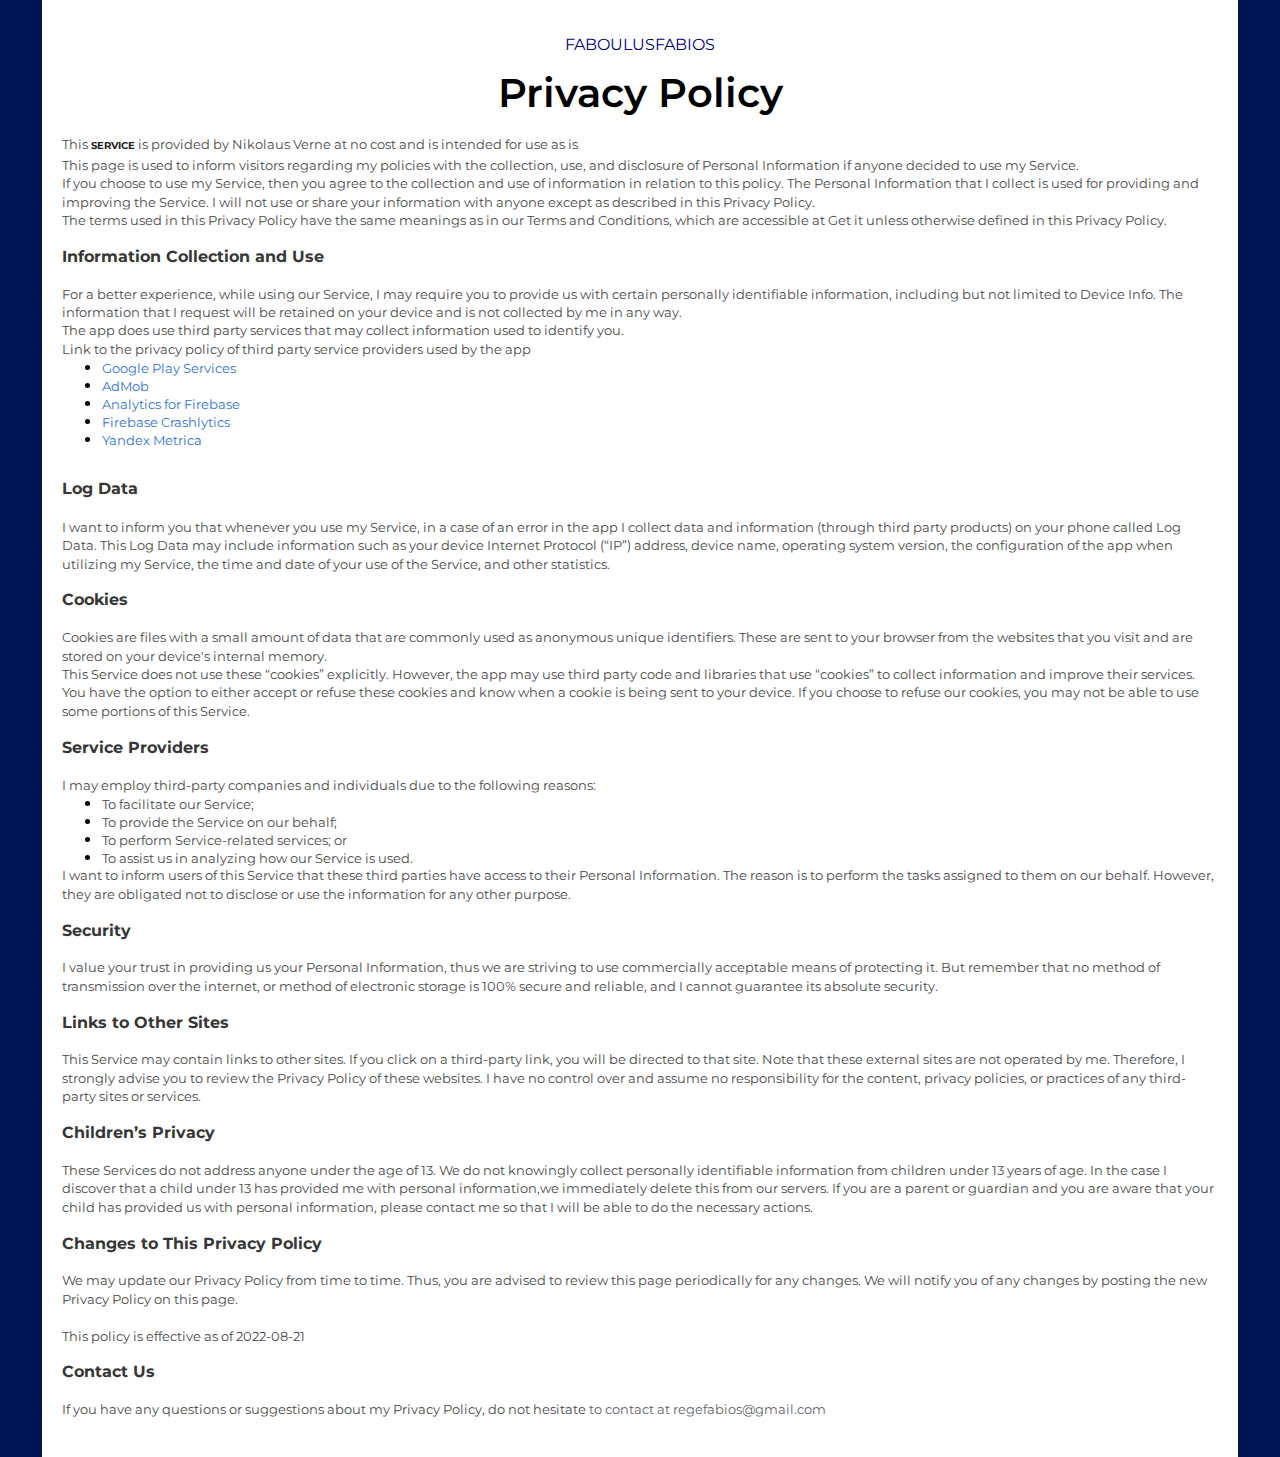
==== privacy.html @ 6551a9cb "init" ====
<!DOCTYPE html>
<html>
<head>
  <meta http-equiv="content-type" content="text/html; charset=utf-8"/>
  <title>Privacy Policy</title>
  <link rel="preconnect" href="https://fonts.googleapis.com">
  <link rel="preconnect" href="https://fonts.gstatic.com" crossorigin>
  <link href="https://fonts.googleapis.com/css2?family=Montserrat:wght@100;300;400;500;600;700;800&display=swap" rel="stylesheet">
  <meta name="viewport" content="width=device-width, initial-scale=1.0">
  <style type="text/css">
    @page { size: 8.27in 11.69in; margin: 1in }
    p { line-height: 115%; text-align: left; orphans: 2; widows: 2; margin-bottom: 0.1in; direction: ltr; background: transparent }
    a:link { color: #000080; so-language: zxx; text-decoration: underline }
  </style>
  <link rel="stylesheet" href="./css/privacy.css">
</head>
<body lang="ru-RU" link="#000080" vlink="#800000" dir="ltr"><p style="margin-bottom: 0in">
<div class="wrapper">
  <header>
    <a href="./index.html"><span style="text-transform:uppercase ">Faboulusfabios</span></a>

  </header>
  <div style="margin: 0 auto; margin-top:1rem;font-size: 30pt; display: flex; justify-content: center"><span style="text-align: center ;background: #f5f5f5;font-weight: 600">Privacy
Policy</span></div></p>
  <div class="text">
    <p style="margin-bottom: 0in"><br/>

    </p>
    <p style="margin-bottom: 0in; border: none; padding: 0in; background: #ffffff">
    <span style="color: #4a4a4a; "><span style="font-family: Roboto, serif; "><span
            style="font-size: 12pt; font-size: small; ">This  </span></span></span><span style="color: #202124; "><span
            style="font-family: Roboto, serif; "><span style="font-size: 10pt; font-size: x-small; "><b><span style="background: #f5f5f5"> SERVICE </span></b></span></span></span><span style="color: #4a4a4a; "><span style="font-family: Roboto, serif; "><span
            style="font-size: 12pt; font-size: small; "><span style="background: #f5f5f5">
is provided by Nikolaus Verne at no cost and is intended for use as is</span></span></span></span></p>
    <p style="margin-bottom: 0in; border: none; padding: 0in; background: #ffffff">
    <span style="color: #4a4a4a; "><span style="font-family: Roboto, serif; "><span
            style="font-size: 12pt; font-size: small; "><span style="background: #f5f5f5">This
page is used to inform visitors regarding my policies with the
collection, use, and disclosure of Personal Information if anyone
decided to use my Service.</span></span></span></span></p>
    <p style="margin-bottom: 0in; border: none; padding: 0in; background: #ffffff">
    <span style="color: #4a4a4a; "><span style="font-family: Roboto, serif; "><span
            style="font-size: 12pt; font-size: small; "><span style="background: #f5f5f5">If
you choose to use my Service, then you agree to the collection and
use of information in relation to this policy. The Personal
Information that I collect is used for providing and improving the
Service. I will not use or share your information with anyone except
as described in this Privacy Policy.</span></span></span></span></p>
    <p style="margin-bottom: 0in; border: none; padding: 0in; background: #ffffff">
    <span style="color: #4a4a4a; "><span style="font-family: Roboto, serif; "><span
            style="font-size: 12pt; font-size: small; "><span style="background: #f5f5f5">The
terms used in this Privacy Policy have the same meanings as in our
Terms and Conditions, which are accessible at Get it unless
otherwise defined in this Privacy Policy.</span></span></span></span></p>
    <p style="margin-bottom: 0in; border: none; padding: 0in; background: #ffffff">
      <br/>

    </p>
    <p style="margin-bottom: 0in; border: none; padding: 0in; background: #ffffff">
    <span style="color: #363636; "><span style="font-family: Roboto, serif; "><span
            style="margin: 10px 0 1rem 0;font-size: 12pt; font-size: medium; "><b><span style="background: #f5f5f5">Information
Collection and Use </span></b></span></span></span></p>
    <p style="margin-bottom: 0in; border: none; padding: 0in; background: #ffffff">
      <br>
      <span style="color: #4a4a4a; "><span style="font-family: Roboto, serif; "><span
              style="font-size: 12pt; font-size: small; "><span style="background: #f5f5f5">For
a better experience, while using our Service, I may require you to
provide us with certain personally identifiable information, including but not limited to
Device Info. The
information that I request will be retained on your device and is not
collected by me in any way.</span></span></span></span></p>
    <p style="margin-bottom: 0in; border: none; padding: 0in; background: #ffffff">
    <span style="color: #4a4a4a; "><span style="font-family: Roboto, serif; "><span
            style="font-size: 12pt; font-size: small; "><span style="background: #f5f5f5">The
app does use third party services that may collect information used
to identify you.</span></span></span></span></p>
    <p style="margin-bottom: 0in; border: none; padding: 0in; background: #ffffff">
    <span style="color: #4a4a4a; "><span style="font-family: Roboto, serif; "><span
            style="font-size: 12pt; font-size: small; "><span style="background: #f5f5f5">Link
to the privacy policy of third party service providers used by the app</span></span></span></span></p>
    <ul>
      <li><p style="line-height: 100%; margin-right: 0.11in; margin-top: 0.11in; margin-bottom: 0in; border: none; padding: 0in">
        <a href="https://www.google.com/policies/privacy/"><span style="color: #3273dc; "><span
                style="font-family: Roboto, serif; "><span style="font-size: 12pt; font-size: small; "><span style="background: #f5f5f5">Google
	Play Services</span></span></span></span></a></p>
      <li><p style="line-height: 100%; margin-right: 0.11in; margin-bottom: 0in; border: none; padding: 0in">
        <a href="https://support.google.com/admob/answer/6128543?hl=en"><span style="color: #3273dc; "><span
                style="font-family: Roboto, serif; "><span style="font-size: 12pt; font-size: small; "><span style="background: #f5f5f5">AdMob</span></span></span></span></a></p>
        <li><p style="line-height: 100%; margin-right: 0.11in; margin-bottom: 0.11in; border: none; padding: 0in">
            <a href="https://firebase.google.com/support/privacy/"><span style="color: #3273dc; "><span
                    style="font-family: Roboto, serif; "><span style="font-size: 12pt; font-size: small; "><span style="background: #f5f5f5">Analytics for Firebase</span></span></span></span></a></p>
      <li><p style="line-height: 100%; margin-right: 0.11in; margin-bottom: 0.11in; border: none; padding: 0in">
        <a href="https://firebase.google.com/support/privacy/"><span style="color: #3273dc; "><span
                style="font-family: Roboto, serif; "><span style="font-size: 12pt; font-size: small; "><span style="background: #f5f5f5">Firebase
	Crashlytics</span></span></span></span></a></p>
        <li><p style="line-height: 100%; margin-right: 0.11in; margin-bottom: 0.11in; border: none; padding: 0in">
            <a href="https://firebase.google.com/support/privacy/"><span style="color: #3273dc; "><span
                    style="font-family: Roboto, serif; "><span style="font-size: 12pt; font-size: small; "><span style="background: #f5f5f5">Yandex Metrica</span></span></span></span></a></p>
    </ul>
    <p style="line-height: 100%; margin-right: 0.11in; margin-top: 0.11in; margin-bottom: 0.11in; border: none; padding: 0in">
      <br/>
      <br/>

    </p>
    <p style="margin-bottom: 0in; border: none; padding: 0in; background: #ffffff">
    <span style="color: #363636; "><span style="font-family: Roboto, serif; "><span
            style="font-size: 12pt; font-size: medium; "><b><span style="background: #f5f5f5">Log
Data</span></b></span></span></span></p>
    <br>
    <p style="margin-bottom: 0in; border: none; padding: 0in; background: #ffffff">
    <span style="color: #4a4a4a; "><span style="font-family: Roboto, serif; "><span
            style="font-size: 12pt; font-size: small; "><span style="background: #f5f5f5">I
want to inform you that whenever you use my Service, in a case of an
error in the app I collect data and information (through third party
products) on your phone called Log Data. This Log Data may include
information such as your device Internet Protocol (“IP”) address,
device name, operating system version, the configuration of the app
when utilizing my Service, the time and date of your use of the
Service, and other statistics.</span></span></span></span></p>
    <p style="margin-bottom: 0in; border: none; padding: 0in; background: #ffffff">   <br>
      <span style="color: #363636; "><span style="font-family: Roboto, serif; "><span
              style="font-size: 12pt; font-size: medium; "><b><span style="background: #f5f5f5">Cookies</span></b></span></span></span></p>
    <p style="margin-bottom: 0in; border: none; padding: 0in; background: #ffffff">   <br>
      <span style="color: #4a4a4a; "><span style="font-family: Roboto, serif; "><span
              style="font-size: 12pt; font-size: small; "><span style="background: #f5f5f5">Cookies
are files with a small amount of data that are commonly used as
anonymous unique identifiers. These are sent to your browser from the
websites that you visit and are stored on your device's internal
memory.</span></span></span></span></p>
    <p style="margin-bottom: 0in; border: none; padding: 0in; background: #ffffff">
    <span style="color: #4a4a4a; "><span style="font-family: Roboto, serif; "><span
            style="font-size: 12pt; font-size: small; "><span style="background: #f5f5f5">This
Service does not use these “cookies” explicitly. However, the app
may use third party code and libraries that use “cookies” to
collect information and improve their services. You have the option
to either accept or refuse these cookies and know when a cookie is
being sent to your device. If you choose to refuse our cookies, you
may not be able to use some portions of this Service.</span></span></span></span></p>
    <p style="margin-bottom: 0in; border: none; padding: 0in; background: #ffffff">
      <br>
      <span style="color: #363636; "><span style="font-family: Roboto, serif; "><span
              style="font-size: 12pt; font-size: medium; "><b><span style="background: #f5f5f5">Service
Providers</span></b></span></span></span></p>
    <br>
    <p style="margin-bottom: 0in; border: none; padding: 0in; background: #ffffff">
    <span style="color: #4a4a4a; "><span style="font-family: Roboto, serif; "><span
            style="font-size: 12pt; font-size: small; "><span style="background: #f5f5f5">I
may employ third-party companies and individuals due to the following
reasons:</span></span></span></span></p>
    <ul>
      <li><p style="line-height: 100%; margin-right: 0.11in; margin-top: 0.11in; margin-bottom: 0in; border: none; padding: 0in; background: #ffffff">
        <span style="color: #4a4a4a; "><span style="font-family: Roboto, serif; "><span
                style="font-size: 12pt; font-size: small; "><span style="background: #f5f5f5">To
	facilitate our Service;</span></span></span></span></p>
      <li><p style="line-height: 100%; margin-right: 0.11in; margin-bottom: 0in; border: none; padding: 0in; background: #ffffff">
        <span style="color: #4a4a4a; "><span style="font-family: Roboto, serif; "><span
                style="font-size: 12pt; font-size: small; "><span style="background: #f5f5f5">To
	provide the Service on our behalf;</span></span></span></span></p>
      <li><p style="line-height: 100%; margin-right: 0.11in; margin-bottom: 0in; border: none; padding: 0in; background: #ffffff">
        <span style="color: #4a4a4a; "><span style="font-family: Roboto, serif; "><span
                style="font-size: 12pt; font-size: small; "><span style="background: #f5f5f5">To
	perform Service-related services; or</span></span></span></span></p>
      <li><p style="line-height: 100%; margin-right: 0.11in; margin-bottom: 0.11in; border: none; padding: 0in; background: #ffffff">
        <span style="color: #4a4a4a; "><span style="font-family: Roboto, serif; "><span
                style="font-size: 12pt; font-size: small; "><span style="background: #f5f5f5">To
	assist us in analyzing how our Service is used.</span></span></span></span></p>
    </ul>
    <p style="margin-bottom: 0in; border: none; padding: 0in; background: #ffffff">
    <span style="color: #4a4a4a; "><span style="font-family: Roboto, serif; "><span
            style="font-size: 12pt; font-size: small; "><span style="background: #f5f5f5">I
want to inform users of this Service that these third parties have
access to their Personal Information. The reason is to perform the
tasks assigned to them on our behalf. However, they are obligated not
to disclose or use the information for any other purpose.</span></span></span></span></p>
    <p style="margin-bottom: 0in; border: none; padding: 0in; background: #ffffff">   <br>
      <span style="color: #363636; "><span style="font-family: Roboto, serif; "><span
              style="font-size: 12pt; font-size: medium; "><b><span style="background: #f5f5f5">Security</span></b></span></span></span></p>
    <p style="margin-bottom: 0in; border: none; padding: 0in; background: #ffffff">   <br>
      <span style="color: #4a4a4a; "><span style="font-family: Roboto, serif; "><span
              style="font-size: 12pt; font-size: small; "><span style="background: #f5f5f5">I
value your trust in providing us your Personal Information, thus we
are striving to use commercially acceptable means of protecting it.
But remember that no method of transmission over the internet, or
method of electronic storage is 100% secure and reliable, and I
cannot guarantee its absolute security.</span></span></span></span></p>
    <p style="margin-bottom: 0in; border: none; padding: 0in; background: #ffffff">   <br>
      <span style="color: #363636; "><span style="font-family: Roboto, serif; "><span
              style="font-size: 12pt; font-size: medium; "><b><span style="background: #f5f5f5">Links
to Other Sites</span></b></span></span></span></p>
    <p style="margin-bottom: 0in; border: none; padding: 0in; background: #ffffff">   <br>
      <span style="color: #4a4a4a; "><span style="font-family: Roboto, serif; "><span
              style="font-size: 12pt; font-size: small; "><span style="background: #f5f5f5">This
Service may contain links to other sites. If you click on a
third-party link, you will be directed to that site. Note that these
external sites are not operated by me. Therefore, I strongly advise
you to review the Privacy Policy of these websites. I have no control
over and assume no responsibility for the content, privacy policies,
or practices of any third-party sites or services.</span></span></span></span></p>
    <p style="margin-bottom: 0in; border: none; padding: 0in; background: #ffffff">   <br>
      <span style="color: #363636; "><span style="font-family: Roboto, serif; "><span
              style="font-size: 12pt; font-size: medium; "><b><span style="background: #f5f5f5">Children’s
Privacy</span></b></span></span></span></p>
    <p style="margin-bottom: 0in; border: none; padding: 0in; background: #ffffff">   <br>
      <span style="color: #4a4a4a; "><span style="font-family: Roboto, serif; "><span
              style="font-size: 12pt; font-size: small; "><span style="background: #f5f5f5">These
Services do not address anyone under the age of 13. We do not
knowingly collect personally identifiable information from children
under 13 years of age. In the case I discover that a child under 13
has provided me with personal information,we immediately delete this
from our servers. If you are a parent or guardian and you are aware
that your child has provided us with personal information, please
contact me so that I will be able to do the necessary actions.</span></span></span></span></p>
    <p style="margin-bottom: 0in; border: none; padding: 0in; background: #ffffff">   <br>
      <span style="color: #363636; "><span style="font-family: Roboto, serif; "><span
              style="font-size: 12pt; font-size: medium; "><b><span style="background: #f5f5f5">Changes
to This Privacy Policy</span></b></span></span></span></p>
    <p style="margin-bottom: 0in; border: none; padding: 0in; background: #ffffff">   <br>
      <span style="color: #4a4a4a; "><span style="font-family: Roboto, serif; "><span
              style="font-size: 12pt; font-size: small; "><span style="background: #f5f5f5">We
may update our Privacy Policy from time to time. Thus, you are
advised to review this page periodically for any changes. We will
notify you of any changes by posting the new Privacy Policy on this
page.</span></span></span></span></p>
      <p style="margin-bottom: 0in; border: none; padding: 0in; background: #ffffff">   <br>
          <span style="color: #4a4a4a; "><span style="font-family: Roboto, serif; "><span
                  style="font-size: 12pt; font-size: small; "><span style="background: #f5f5f5">This policy is effective as of 2022-08-21</span></span></span></span></p>
    <p style="margin-bottom: 0in; border: none; padding: 0in; background: #ffffff">   <br>
      <span style="color: #363636; "><span style="font-family: Roboto, serif; "><span
              style="font-size: 12pt; font-size: medium; "><b><span style="background: #f5f5f5">Contact
Us</span></b></span></span></span></p>
    <p style="margin-bottom: 0in; border: none; padding: 0in; background: #ffffff">   <br>
      <span style="color: #4a4a4a; "><span style="font-family: Roboto, serif; "><span
              style="font-size: 12pt; font-size: small; "><span style="background: #f5f5f5">If
you have any questions or suggestions about my Privacy Policy, do not
hesitate </span></span></span></span><span style="color: #5f6368; "><span
              style="font-family: Roboto, serif; "><span style="font-size: 12pt; font-size: small; "><span style="background: #f5f5f5">to contact at regefabios@gmail.com</span></span></span></span></p>
    <p style="margin-bottom: 0in"><br/>

    </p>
  </div>
</div>
</body>
</html>
---- css/privacy.css ----
*{
    box-sizing: border-box;
    font-family: 'Montserrat', sans-serif;
    margin: 0 !important;
}
a{
    text-decoration: none !important;
}
.app-logo{
    height: 48px;
    width: 48px;
}
body{
    height: 100%;
    background-color: #001654 !important;
}
header{
    padding-top: 1rem;
    padding-bottom: 1rem;
    height: 48px;
    display: flex;
    justify-content: center;
    align-items: center;
}
.wrapper{
    padding: 20px;
    background-color: white;
    max-width: 1196px;
    margin: 0 auto !important;
}

span{
    background-color: transparent !important;
}
body{

}
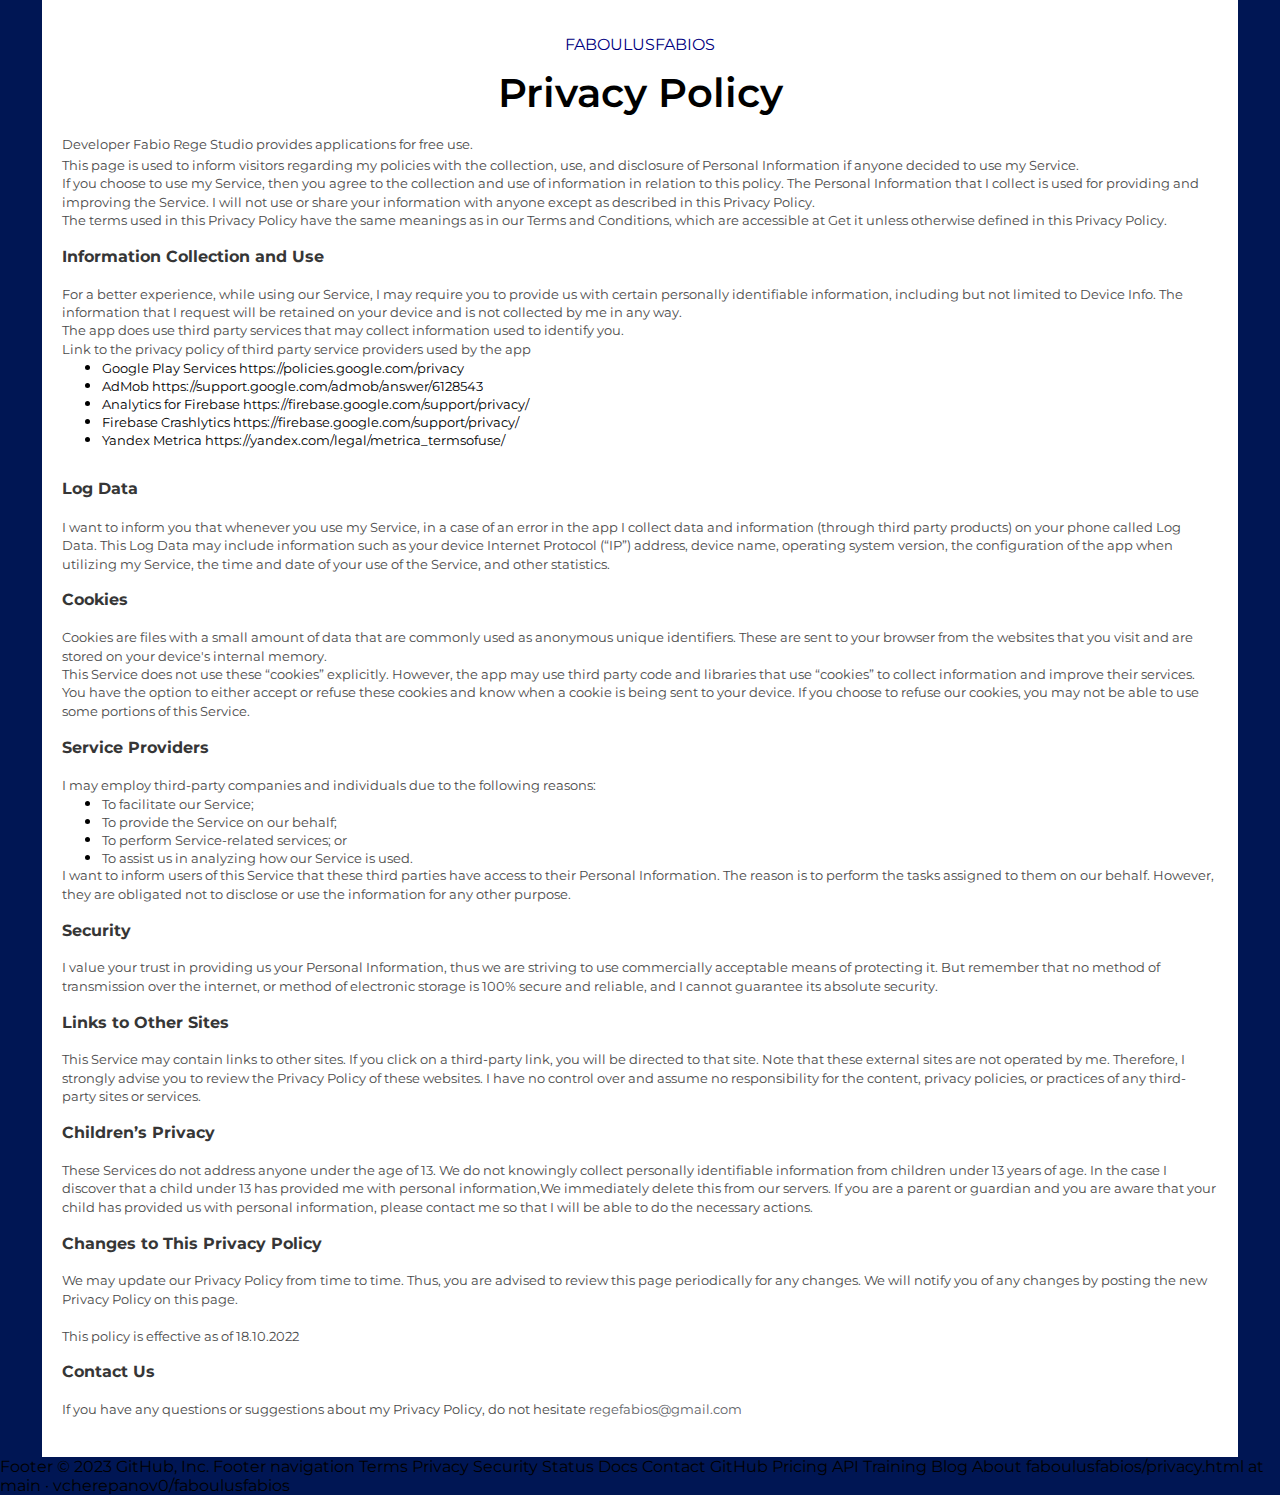
==== commit 68636787: "Add files via upload" ====
--- a/privacy.html
+++ b/privacy.html
@@ -1,243 +1,263 @@
-<!DOCTYPE html>
-<html>
-<head>
-  <meta http-equiv="content-type" content="text/html; charset=utf-8"/>
-  <title>Privacy Policy</title>
-  <link rel="preconnect" href="https://fonts.googleapis.com">
-  <link rel="preconnect" href="https://fonts.gstatic.com" crossorigin>
-  <link href="https://fonts.googleapis.com/css2?family=Montserrat:wght@100;300;400;500;600;700;800&display=swap" rel="stylesheet">
-  <meta name="viewport" content="width=device-width, initial-scale=1.0">
-  <style type="text/css">
-    @page { size: 8.27in 11.69in; margin: 1in }
-    p { line-height: 115%; text-align: left; orphans: 2; widows: 2; margin-bottom: 0.1in; direction: ltr; background: transparent }
-    a:link { color: #000080; so-language: zxx; text-decoration: underline }
-  </style>
-  <link rel="stylesheet" href="./css/privacy.css">
-</head>
-<body lang="ru-RU" link="#000080" vlink="#800000" dir="ltr"><p style="margin-bottom: 0in">
-<div class="wrapper">
-  <header>
-    <a href="./index.html"><span style="text-transform:uppercase ">Faboulusfabios</span></a>
-
-  </header>
-  <div style="margin: 0 auto; margin-top:1rem;font-size: 30pt; display: flex; justify-content: center"><span style="text-align: center ;background: #f5f5f5;font-weight: 600">Privacy
-Policy</span></div></p>
-  <div class="text">
-    <p style="margin-bottom: 0in"><br/>
-
-    </p>
-    <p style="margin-bottom: 0in; border: none; padding: 0in; background: #ffffff">
-    <span style="color: #4a4a4a; "><span style="font-family: Roboto, serif; "><span
-            style="font-size: 12pt; font-size: small; ">This  </span></span></span><span style="color: #202124; "><span
-            style="font-family: Roboto, serif; "><span style="font-size: 10pt; font-size: x-small; "><b><span style="background: #f5f5f5"> SERVICE </span></b></span></span></span><span style="color: #4a4a4a; "><span style="font-family: Roboto, serif; "><span
-            style="font-size: 12pt; font-size: small; "><span style="background: #f5f5f5">
-is provided by Nikolaus Verne at no cost and is intended for use as is</span></span></span></span></p>
-    <p style="margin-bottom: 0in; border: none; padding: 0in; background: #ffffff">
-    <span style="color: #4a4a4a; "><span style="font-family: Roboto, serif; "><span
-            style="font-size: 12pt; font-size: small; "><span style="background: #f5f5f5">This
-page is used to inform visitors regarding my policies with the
-collection, use, and disclosure of Personal Information if anyone
-decided to use my Service.</span></span></span></span></p>
-    <p style="margin-bottom: 0in; border: none; padding: 0in; background: #ffffff">
-    <span style="color: #4a4a4a; "><span style="font-family: Roboto, serif; "><span
-            style="font-size: 12pt; font-size: small; "><span style="background: #f5f5f5">If
-you choose to use my Service, then you agree to the collection and
-use of information in relation to this policy. The Personal
-Information that I collect is used for providing and improving the
-Service. I will not use or share your information with anyone except
-as described in this Privacy Policy.</span></span></span></span></p>
-    <p style="margin-bottom: 0in; border: none; padding: 0in; background: #ffffff">
-    <span style="color: #4a4a4a; "><span style="font-family: Roboto, serif; "><span
-            style="font-size: 12pt; font-size: small; "><span style="background: #f5f5f5">The
-terms used in this Privacy Policy have the same meanings as in our
-Terms and Conditions, which are accessible at Get it unless
-otherwise defined in this Privacy Policy.</span></span></span></span></p>
-    <p style="margin-bottom: 0in; border: none; padding: 0in; background: #ffffff">
-      <br/>
-
-    </p>
-    <p style="margin-bottom: 0in; border: none; padding: 0in; background: #ffffff">
-    <span style="color: #363636; "><span style="font-family: Roboto, serif; "><span
-            style="margin: 10px 0 1rem 0;font-size: 12pt; font-size: medium; "><b><span style="background: #f5f5f5">Information
-Collection and Use </span></b></span></span></span></p>
-    <p style="margin-bottom: 0in; border: none; padding: 0in; background: #ffffff">
-      <br>
-      <span style="color: #4a4a4a; "><span style="font-family: Roboto, serif; "><span
-              style="font-size: 12pt; font-size: small; "><span style="background: #f5f5f5">For
-a better experience, while using our Service, I may require you to
-provide us with certain personally identifiable information, including but not limited to
-Device Info. The
-information that I request will be retained on your device and is not
-collected by me in any way.</span></span></span></span></p>
-    <p style="margin-bottom: 0in; border: none; padding: 0in; background: #ffffff">
-    <span style="color: #4a4a4a; "><span style="font-family: Roboto, serif; "><span
-            style="font-size: 12pt; font-size: small; "><span style="background: #f5f5f5">The
-app does use third party services that may collect information used
-to identify you.</span></span></span></span></p>
-    <p style="margin-bottom: 0in; border: none; padding: 0in; background: #ffffff">
-    <span style="color: #4a4a4a; "><span style="font-family: Roboto, serif; "><span
-            style="font-size: 12pt; font-size: small; "><span style="background: #f5f5f5">Link
-to the privacy policy of third party service providers used by the app</span></span></span></span></p>
-    <ul>
-      <li><p style="line-height: 100%; margin-right: 0.11in; margin-top: 0.11in; margin-bottom: 0in; border: none; padding: 0in">
-        <a href="https://www.google.com/policies/privacy/"><span style="color: #3273dc; "><span
-                style="font-family: Roboto, serif; "><span style="font-size: 12pt; font-size: small; "><span style="background: #f5f5f5">Google
-	Play Services</span></span></span></span></a></p>
-      <li><p style="line-height: 100%; margin-right: 0.11in; margin-bottom: 0in; border: none; padding: 0in">
-        <a href="https://support.google.com/admob/answer/6128543?hl=en"><span style="color: #3273dc; "><span
-                style="font-family: Roboto, serif; "><span style="font-size: 12pt; font-size: small; "><span style="background: #f5f5f5">AdMob</span></span></span></span></a></p>
-        <li><p style="line-height: 100%; margin-right: 0.11in; margin-bottom: 0.11in; border: none; padding: 0in">
-            <a href="https://firebase.google.com/support/privacy/"><span style="color: #3273dc; "><span
-                    style="font-family: Roboto, serif; "><span style="font-size: 12pt; font-size: small; "><span style="background: #f5f5f5">Analytics for Firebase</span></span></span></span></a></p>
-      <li><p style="line-height: 100%; margin-right: 0.11in; margin-bottom: 0.11in; border: none; padding: 0in">
-        <a href="https://firebase.google.com/support/privacy/"><span style="color: #3273dc; "><span
-                style="font-family: Roboto, serif; "><span style="font-size: 12pt; font-size: small; "><span style="background: #f5f5f5">Firebase
-	Crashlytics</span></span></span></span></a></p>
-        <li><p style="line-height: 100%; margin-right: 0.11in; margin-bottom: 0.11in; border: none; padding: 0in">
-            <a href="https://firebase.google.com/support/privacy/"><span style="color: #3273dc; "><span
-                    style="font-family: Roboto, serif; "><span style="font-size: 12pt; font-size: small; "><span style="background: #f5f5f5">Yandex Metrica</span></span></span></span></a></p>
-    </ul>
-    <p style="line-height: 100%; margin-right: 0.11in; margin-top: 0.11in; margin-bottom: 0.11in; border: none; padding: 0in">
-      <br/>
-      <br/>
-
-    </p>
-    <p style="margin-bottom: 0in; border: none; padding: 0in; background: #ffffff">
-    <span style="color: #363636; "><span style="font-family: Roboto, serif; "><span
-            style="font-size: 12pt; font-size: medium; "><b><span style="background: #f5f5f5">Log
-Data</span></b></span></span></span></p>
-    <br>
-    <p style="margin-bottom: 0in; border: none; padding: 0in; background: #ffffff">
-    <span style="color: #4a4a4a; "><span style="font-family: Roboto, serif; "><span
-            style="font-size: 12pt; font-size: small; "><span style="background: #f5f5f5">I
-want to inform you that whenever you use my Service, in a case of an
-error in the app I collect data and information (through third party
-products) on your phone called Log Data. This Log Data may include
-information such as your device Internet Protocol (“IP”) address,
-device name, operating system version, the configuration of the app
-when utilizing my Service, the time and date of your use of the
-Service, and other statistics.</span></span></span></span></p>
-    <p style="margin-bottom: 0in; border: none; padding: 0in; background: #ffffff">   <br>
-      <span style="color: #363636; "><span style="font-family: Roboto, serif; "><span
-              style="font-size: 12pt; font-size: medium; "><b><span style="background: #f5f5f5">Cookies</span></b></span></span></span></p>
-    <p style="margin-bottom: 0in; border: none; padding: 0in; background: #ffffff">   <br>
-      <span style="color: #4a4a4a; "><span style="font-family: Roboto, serif; "><span
-              style="font-size: 12pt; font-size: small; "><span style="background: #f5f5f5">Cookies
-are files with a small amount of data that are commonly used as
-anonymous unique identifiers. These are sent to your browser from the
-websites that you visit and are stored on your device's internal
-memory.</span></span></span></span></p>
-    <p style="margin-bottom: 0in; border: none; padding: 0in; background: #ffffff">
-    <span style="color: #4a4a4a; "><span style="font-family: Roboto, serif; "><span
-            style="font-size: 12pt; font-size: small; "><span style="background: #f5f5f5">This
-Service does not use these “cookies” explicitly. However, the app
-may use third party code and libraries that use “cookies” to
-collect information and improve their services. You have the option
-to either accept or refuse these cookies and know when a cookie is
-being sent to your device. If you choose to refuse our cookies, you
-may not be able to use some portions of this Service.</span></span></span></span></p>
-    <p style="margin-bottom: 0in; border: none; padding: 0in; background: #ffffff">
-      <br>
-      <span style="color: #363636; "><span style="font-family: Roboto, serif; "><span
-              style="font-size: 12pt; font-size: medium; "><b><span style="background: #f5f5f5">Service
-Providers</span></b></span></span></span></p>
-    <br>
-    <p style="margin-bottom: 0in; border: none; padding: 0in; background: #ffffff">
-    <span style="color: #4a4a4a; "><span style="font-family: Roboto, serif; "><span
-            style="font-size: 12pt; font-size: small; "><span style="background: #f5f5f5">I
-may employ third-party companies and individuals due to the following
-reasons:</span></span></span></span></p>
-    <ul>
-      <li><p style="line-height: 100%; margin-right: 0.11in; margin-top: 0.11in; margin-bottom: 0in; border: none; padding: 0in; background: #ffffff">
-        <span style="color: #4a4a4a; "><span style="font-family: Roboto, serif; "><span
-                style="font-size: 12pt; font-size: small; "><span style="background: #f5f5f5">To
-	facilitate our Service;</span></span></span></span></p>
-      <li><p style="line-height: 100%; margin-right: 0.11in; margin-bottom: 0in; border: none; padding: 0in; background: #ffffff">
-        <span style="color: #4a4a4a; "><span style="font-family: Roboto, serif; "><span
-                style="font-size: 12pt; font-size: small; "><span style="background: #f5f5f5">To
-	provide the Service on our behalf;</span></span></span></span></p>
-      <li><p style="line-height: 100%; margin-right: 0.11in; margin-bottom: 0in; border: none; padding: 0in; background: #ffffff">
-        <span style="color: #4a4a4a; "><span style="font-family: Roboto, serif; "><span
-                style="font-size: 12pt; font-size: small; "><span style="background: #f5f5f5">To
-	perform Service-related services; or</span></span></span></span></p>
-      <li><p style="line-height: 100%; margin-right: 0.11in; margin-bottom: 0.11in; border: none; padding: 0in; background: #ffffff">
-        <span style="color: #4a4a4a; "><span style="font-family: Roboto, serif; "><span
-                style="font-size: 12pt; font-size: small; "><span style="background: #f5f5f5">To
-	assist us in analyzing how our Service is used.</span></span></span></span></p>
-    </ul>
-    <p style="margin-bottom: 0in; border: none; padding: 0in; background: #ffffff">
-    <span style="color: #4a4a4a; "><span style="font-family: Roboto, serif; "><span
-            style="font-size: 12pt; font-size: small; "><span style="background: #f5f5f5">I
-want to inform users of this Service that these third parties have
-access to their Personal Information. The reason is to perform the
-tasks assigned to them on our behalf. However, they are obligated not
-to disclose or use the information for any other purpose.</span></span></span></span></p>
-    <p style="margin-bottom: 0in; border: none; padding: 0in; background: #ffffff">   <br>
-      <span style="color: #363636; "><span style="font-family: Roboto, serif; "><span
-              style="font-size: 12pt; font-size: medium; "><b><span style="background: #f5f5f5">Security</span></b></span></span></span></p>
-    <p style="margin-bottom: 0in; border: none; padding: 0in; background: #ffffff">   <br>
-      <span style="color: #4a4a4a; "><span style="font-family: Roboto, serif; "><span
-              style="font-size: 12pt; font-size: small; "><span style="background: #f5f5f5">I
-value your trust in providing us your Personal Information, thus we
-are striving to use commercially acceptable means of protecting it.
-But remember that no method of transmission over the internet, or
-method of electronic storage is 100% secure and reliable, and I
-cannot guarantee its absolute security.</span></span></span></span></p>
-    <p style="margin-bottom: 0in; border: none; padding: 0in; background: #ffffff">   <br>
-      <span style="color: #363636; "><span style="font-family: Roboto, serif; "><span
-              style="font-size: 12pt; font-size: medium; "><b><span style="background: #f5f5f5">Links
-to Other Sites</span></b></span></span></span></p>
-    <p style="margin-bottom: 0in; border: none; padding: 0in; background: #ffffff">   <br>
-      <span style="color: #4a4a4a; "><span style="font-family: Roboto, serif; "><span
-              style="font-size: 12pt; font-size: small; "><span style="background: #f5f5f5">This
-Service may contain links to other sites. If you click on a
-third-party link, you will be directed to that site. Note that these
-external sites are not operated by me. Therefore, I strongly advise
-you to review the Privacy Policy of these websites. I have no control
-over and assume no responsibility for the content, privacy policies,
-or practices of any third-party sites or services.</span></span></span></span></p>
-    <p style="margin-bottom: 0in; border: none; padding: 0in; background: #ffffff">   <br>
-      <span style="color: #363636; "><span style="font-family: Roboto, serif; "><span
-              style="font-size: 12pt; font-size: medium; "><b><span style="background: #f5f5f5">Children’s
-Privacy</span></b></span></span></span></p>
-    <p style="margin-bottom: 0in; border: none; padding: 0in; background: #ffffff">   <br>
-      <span style="color: #4a4a4a; "><span style="font-family: Roboto, serif; "><span
-              style="font-size: 12pt; font-size: small; "><span style="background: #f5f5f5">These
-Services do not address anyone under the age of 13. We do not
-knowingly collect personally identifiable information from children
-under 13 years of age. In the case I discover that a child under 13
-has provided me with personal information,we immediately delete this
-from our servers. If you are a parent or guardian and you are aware
-that your child has provided us with personal information, please
-contact me so that I will be able to do the necessary actions.</span></span></span></span></p>
-    <p style="margin-bottom: 0in; border: none; padding: 0in; background: #ffffff">   <br>
-      <span style="color: #363636; "><span style="font-family: Roboto, serif; "><span
-              style="font-size: 12pt; font-size: medium; "><b><span style="background: #f5f5f5">Changes
-to This Privacy Policy</span></b></span></span></span></p>
-    <p style="margin-bottom: 0in; border: none; padding: 0in; background: #ffffff">   <br>
-      <span style="color: #4a4a4a; "><span style="font-family: Roboto, serif; "><span
-              style="font-size: 12pt; font-size: small; "><span style="background: #f5f5f5">We
-may update our Privacy Policy from time to time. Thus, you are
-advised to review this page periodically for any changes. We will
-notify you of any changes by posting the new Privacy Policy on this
-page.</span></span></span></span></p>
-      <p style="margin-bottom: 0in; border: none; padding: 0in; background: #ffffff">   <br>
-          <span style="color: #4a4a4a; "><span style="font-family: Roboto, serif; "><span
-                  style="font-size: 12pt; font-size: small; "><span style="background: #f5f5f5">This policy is effective as of 2022-08-21</span></span></span></span></p>
-    <p style="margin-bottom: 0in; border: none; padding: 0in; background: #ffffff">   <br>
-      <span style="color: #363636; "><span style="font-family: Roboto, serif; "><span
-              style="font-size: 12pt; font-size: medium; "><b><span style="background: #f5f5f5">Contact
-Us</span></b></span></span></span></p>
-    <p style="margin-bottom: 0in; border: none; padding: 0in; background: #ffffff">   <br>
-      <span style="color: #4a4a4a; "><span style="font-family: Roboto, serif; "><span
-              style="font-size: 12pt; font-size: small; "><span style="background: #f5f5f5">If
-you have any questions or suggestions about my Privacy Policy, do not
-hesitate </span></span></span></span><span style="color: #5f6368; "><span
-              style="font-family: Roboto, serif; "><span style="font-size: 12pt; font-size: small; "><span style="background: #f5f5f5">to contact at regefabios@gmail.com</span></span></span></span></p>
-    <p style="margin-bottom: 0in"><br/>
-
-    </p>
-  </div>
-</div>
-</body>
-</html>
+
+<!DOCTYPE html>
+<html>
+<head>
+  <meta http-equiv="content-type" content="text/html; charset=utf-8"/>
+  <title>Privacy Policy</title>
+  <link rel="preconnect" href="https://fonts.googleapis.com">
+  <link rel="preconnect" href="https://fonts.gstatic.com" crossorigin>
+  <link href="https://fonts.googleapis.com/css2?family=Montserrat:wght@100;300;400;500;600;700;800&display=swap" rel="stylesheet">
+  <meta name="viewport" content="width=device-width, initial-scale=1.0">
+  <style type="text/css">
+    @page { size: 8.27in 11.69in; margin: 1in }
+    p { line-height: 115%; text-align: left; orphans: 2; widows: 2; margin-bottom: 0.1in; direction: ltr; background: transparent }
+    a:link { color: #000080; so-language: zxx; text-decoration: underline }
+  </style>
+  <link rel="stylesheet" href="./assets/css/privacy.css">
+</head>
+<body lang="ru-RU" link="#000080" vlink="#800000" dir="ltr"><p style="margin-bottom: 0in">
+<div class="wrapper">
+  <header>
+    <a href="./index.html"><span style="text-transform:uppercase ">Faboulusfabios</span></a>
+
+  </header>
+  <div style="margin: 0 auto; margin-top:1rem;font-size: 30pt; display: flex; justify-content: center"><span style="text-align: center ;background: #f5f5f5;font-weight: 600">Privacy
+Policy</span></div></p>
+  <div class="text">
+    <p style="margin-bottom: 0in"><br/>
+
+    </p>
+    <p style="margin-bottom: 0in; border: none; padding: 0in; background: #ffffff">
+    <span style="color: #4a4a4a; "><span style="font-family: Roboto, serif; "><span
+            style="font-size: 12pt; font-size: small; ">Developer Fabio Rege Studio provides applications for free use.</span></span></span><span style="color: #202124; "><span
+            style="font-family: Roboto, serif; "><span style="font-size: 10pt; font-size: x-small; "><b><span style="background: #f5f5f5"> </span></b></span></span></span><span style="color: #4a4a4a; "><span style="font-family: Roboto, serif; "><span
+            style="font-size: 12pt; font-size: small; "><span style="background: #f5f5f5"></span></span></span></span></p>
+    <p style="margin-bottom: 0in; border: none; padding: 0in; background: #ffffff">
+    <span style="color: #4a4a4a; "><span style="font-family: Roboto, serif; "><span
+            style="font-size: 12pt; font-size: small; "><span style="background: #f5f5f5">This
+page is used to inform visitors regarding my policies with the
+collection, use, and disclosure of Personal Information if anyone
+decided to use my Service.</span></span></span></span></p>
+    <p style="margin-bottom: 0in; border: none; padding: 0in; background: #ffffff">
+    <span style="color: #4a4a4a; "><span style="font-family: Roboto, serif; "><span
+            style="font-size: 12pt; font-size: small; "><span style="background: #f5f5f5">If
+you choose to use my Service, then you agree to the collection and
+use of information in relation to this policy. The Personal
+Information that I collect is used for providing and improving the
+Service. I will not use or share your information with anyone except
+as described in this Privacy Policy.</span></span></span></span></p>
+    <p style="margin-bottom: 0in; border: none; padding: 0in; background: #ffffff">
+    <span style="color: #4a4a4a; "><span style="font-family: Roboto, serif; "><span
+            style="font-size: 12pt; font-size: small; "><span style="background: #f5f5f5">The
+terms used in this Privacy Policy have the same meanings as in our
+Terms and Conditions, which are accessible at Get it unless
+otherwise defined in this Privacy Policy.</span></span></span></span></p>
+    <p style="margin-bottom: 0in; border: none; padding: 0in; background: #ffffff">
+      <br/>
+
+    </p>
+    <p style="margin-bottom: 0in; border: none; padding: 0in; background: #ffffff">
+    <span style="color: #363636; "><span style="font-family: Roboto, serif; "><span
+            style="margin: 10px 0 1rem 0;font-size: 12pt; font-size: medium; "><b><span style="background: #f5f5f5">Information
+Collection and Use </span></b></span></span></span></p>
+    <p style="margin-bottom: 0in; border: none; padding: 0in; background: #ffffff">
+      <br>
+      <span style="color: #4a4a4a; "><span style="font-family: Roboto, serif; "><span
+              style="font-size: 12pt; font-size: small; "><span style="background: #f5f5f5">For
+a better experience, while using our Service, I may require you to
+provide us with certain personally identifiable information, including but not limited to
+Device Info. The
+information that I request will be retained on your device and is not
+collected by me in any way.</span></span></span></span></p>
+    <p style="margin-bottom: 0in; border: none; padding: 0in; background: #ffffff">
+    <span style="color: #4a4a4a; "><span style="font-family: Roboto, serif; "><span
+            style="font-size: 12pt; font-size: small; "><span style="background: #f5f5f5">The
+app does use third party services that may collect information used
+to identify you.</span></span></span></span></p>
+    <p style="margin-bottom: 0in; border: none; padding: 0in; background: #ffffff">
+    <span style="color: #4a4a4a; "><span style="font-family: Roboto, serif; "><span
+            style="font-size: 12pt; font-size: small; "><span style="background: #f5f5f5">Link
+to the privacy policy of third party service providers used by the app</span></span></span></span></p>
+    <ul>
+      <li><p style="line-height: 100%; margin-right: 0.11in; margin-top: 0.11in; margin-bottom: 0in; border: none; padding: 0in">
+        <span=><span
+                style="font-family: Roboto, serif; "><span style="font-size: 12pt; font-size: small; "><span style="background: #f5f5f5">Google Play Services https://policies.google.com/privacy
+</span></span></span></span></p>
+      <li><p style="line-height: 100%; margin-right: 0.11in; margin-bottom: 0in; border: none; padding: 0in">
+        <span =><span
+                style="font-family: Roboto, serif; "><span style="font-size: 12pt; font-size: small; "><span style="background: #f5f5f5">
+AdMob https://support.google.com/admob/answer/6128543
+</span></span></span></span></p>
+      <li><p style="line-height: 100%; margin-right: 0.11in; margin-bottom: 0.11in; border: none; padding: 0in">
+       <span ><span
+                style="font-family: Roboto, serif; "><span style="font-size: 12pt; font-size: small; "><span style="background: #f5f5f5">
+Analytics for Firebase https://firebase.google.com/support/privacy/
+</span></span></span></span></p>
+      <li><p style="line-height: 100%; margin-right: 0.11in; margin-bottom: 0.11in; border: none; padding: 0in">
+        <span ><span
+                style="font-family: Roboto, serif; "><span style="font-size: 12pt; font-size: small; "><span style="background: #f5f5f5">Firebase Crashlytics https://firebase.google.com/support/privacy/
+</span></span></span></span></p>
+      <li><p style="line-height: 100%; margin-right: 0.11in; margin-bottom: 0.11in; border: none; padding: 0in">
+        <span><span
+                style="font-family: Roboto, serif; "><span style="font-size: 12pt; font-size: small; "><span style="background: #f5f5f5">
+Yandex Metrica https://yandex.com/legal/metrica_termsofuse/</span></span></span></span></p>
+    </ul>
+    <p style="line-height: 100%; margin-right: 0.11in; margin-top: 0.11in; margin-bottom: 0.11in; border: none; padding: 0in">
+      <br/>
+      <br/>
+
+    </p>
+    <p style="margin-bottom: 0in; border: none; padding: 0in; background: #ffffff">
+    <span style="color: #363636; "><span style="font-family: Roboto, serif; "><span
+            style="font-size: 12pt; font-size: medium; "><b><span style="background: #f5f5f5">Log
+Data</span></b></span></span></span></p>
+    <br>
+    <p style="margin-bottom: 0in; border: none; padding: 0in; background: #ffffff">
+    <span style="color: #4a4a4a; "><span style="font-family: Roboto, serif; "><span
+            style="font-size: 12pt; font-size: small; "><span style="background: #f5f5f5">I
+want to inform you that whenever you use my Service, in a case of an
+error in the app I collect data and information (through third party
+products) on your phone called Log Data. This Log Data may include
+information such as your device Internet Protocol (“IP”) address,
+device name, operating system version, the configuration of the app
+when utilizing my Service, the time and date of your use of the
+Service, and other statistics.</span></span></span></span></p>
+    <p style="margin-bottom: 0in; border: none; padding: 0in; background: #ffffff">   <br>
+      <span style="color: #363636; "><span style="font-family: Roboto, serif; "><span
+              style="font-size: 12pt; font-size: medium; "><b><span style="background: #f5f5f5">Cookies</span></b></span></span></span></p>
+    <p style="margin-bottom: 0in; border: none; padding: 0in; background: #ffffff">   <br>
+      <span style="color: #4a4a4a; "><span style="font-family: Roboto, serif; "><span
+              style="font-size: 12pt; font-size: small; "><span style="background: #f5f5f5">Cookies
+are files with a small amount of data that are commonly used as
+anonymous unique identifiers. These are sent to your browser from the
+websites that you visit and are stored on your device's internal
+memory.</span></span></span></span></p>
+    <p style="margin-bottom: 0in; border: none; padding: 0in; background: #ffffff">
+    <span style="color: #4a4a4a; "><span style="font-family: Roboto, serif; "><span
+            style="font-size: 12pt; font-size: small; "><span style="background: #f5f5f5">This
+Service does not use these “cookies” explicitly. However, the app
+may use third party code and libraries that use “cookies” to
+collect information and improve their services. You have the option
+to either accept or refuse these cookies and know when a cookie is
+being sent to your device. If you choose to refuse our cookies, you
+may not be able to use some portions of this Service.</span></span></span></span></p>
+    <p style="margin-bottom: 0in; border: none; padding: 0in; background: #ffffff">
+      <br>
+      <span style="color: #363636; "><span style="font-family: Roboto, serif; "><span
+              style="font-size: 12pt; font-size: medium; "><b><span style="background: #f5f5f5">Service
+Providers</span></b></span></span></span></p>
+    <br>
+    <p style="margin-bottom: 0in; border: none; padding: 0in; background: #ffffff">
+    <span style="color: #4a4a4a; "><span style="font-family: Roboto, serif; "><span
+            style="font-size: 12pt; font-size: small; "><span style="background: #f5f5f5">I
+may employ third-party companies and individuals due to the following
+reasons:</span></span></span></span></p>
+    <ul>
+      <li><p style="line-height: 100%; margin-right: 0.11in; margin-top: 0.11in; margin-bottom: 0in; border: none; padding: 0in; background: #ffffff">
+        <span style="color: #4a4a4a; "><span style="font-family: Roboto, serif; "><span
+                style="font-size: 12pt; font-size: small; "><span style="background: #f5f5f5">To
+	facilitate our Service;</span></span></span></span></p>
+      <li><p style="line-height: 100%; margin-right: 0.11in; margin-bottom: 0in; border: none; padding: 0in; background: #ffffff">
+        <span style="color: #4a4a4a; "><span style="font-family: Roboto, serif; "><span
+                style="font-size: 12pt; font-size: small; "><span style="background: #f5f5f5">To
+	provide the Service on our behalf;</span></span></span></span></p>
+      <li><p style="line-height: 100%; margin-right: 0.11in; margin-bottom: 0in; border: none; padding: 0in; background: #ffffff">
+        <span style="color: #4a4a4a; "><span style="font-family: Roboto, serif; "><span
+                style="font-size: 12pt; font-size: small; "><span style="background: #f5f5f5">To
+	perform Service-related services; or</span></span></span></span></p>
+      <li><p style="line-height: 100%; margin-right: 0.11in; margin-bottom: 0.11in; border: none; padding: 0in; background: #ffffff">
+        <span style="color: #4a4a4a; "><span style="font-family: Roboto, serif; "><span
+                style="font-size: 12pt; font-size: small; "><span style="background: #f5f5f5">To
+	assist us in analyzing how our Service is used.</span></span></span></span></p>
+    </ul>
+    <p style="margin-bottom: 0in; border: none; padding: 0in; background: #ffffff">
+    <span style="color: #4a4a4a; "><span style="font-family: Roboto, serif; "><span
+            style="font-size: 12pt; font-size: small; "><span style="background: #f5f5f5">I
+want to inform users of this Service that these third parties have
+access to their Personal Information. The reason is to perform the
+tasks assigned to them on our behalf. However, they are obligated not
+to disclose or use the information for any other purpose.</span></span></span></span></p>
+    <p style="margin-bottom: 0in; border: none; padding: 0in; background: #ffffff">   <br>
+      <span style="color: #363636; "><span style="font-family: Roboto, serif; "><span
+              style="font-size: 12pt; font-size: medium; "><b><span style="background: #f5f5f5">Security</span></b></span></span></span></p>
+    <p style="margin-bottom: 0in; border: none; padding: 0in; background: #ffffff">   <br>
+      <span style="color: #4a4a4a; "><span style="font-family: Roboto, serif; "><span
+              style="font-size: 12pt; font-size: small; "><span style="background: #f5f5f5">I
+value your trust in providing us your Personal Information, thus we
+are striving to use commercially acceptable means of protecting it.
+But remember that no method of transmission over the internet, or
+method of electronic storage is 100% secure and reliable, and I
+cannot guarantee its absolute security.</span></span></span></span></p>
+    <p style="margin-bottom: 0in; border: none; padding: 0in; background: #ffffff">   <br>
+      <span style="color: #363636; "><span style="font-family: Roboto, serif; "><span
+              style="font-size: 12pt; font-size: medium; "><b><span style="background: #f5f5f5">Links
+to Other Sites</span></b></span></span></span></p>
+    <p style="margin-bottom: 0in; border: none; padding: 0in; background: #ffffff">   <br>
+      <span style="color: #4a4a4a; "><span style="font-family: Roboto, serif; "><span
+              style="font-size: 12pt; font-size: small; "><span style="background: #f5f5f5">This
+Service may contain links to other sites. If you click on a
+third-party link, you will be directed to that site. Note that these
+external sites are not operated by me. Therefore, I strongly advise
+you to review the Privacy Policy of these websites. I have no control
+over and assume no responsibility for the content, privacy policies,
+or practices of any third-party sites or services.</span></span></span></span></p>
+    <p style="margin-bottom: 0in; border: none; padding: 0in; background: #ffffff">   <br>
+      <span style="color: #363636; "><span style="font-family: Roboto, serif; "><span
+              style="font-size: 12pt; font-size: medium; "><b><span style="background: #f5f5f5">Children’s
+Privacy</span></b></span></span></span></p>
+    <p style="margin-bottom: 0in; border: none; padding: 0in; background: #ffffff">   <br>
+      <span style="color: #4a4a4a; "><span style="font-family: Roboto, serif; "><span
+              style="font-size: 12pt; font-size: small; "><span style="background: #f5f5f5">These
+Services do not address anyone under the age of 13. We do not
+knowingly collect personally identifiable information from children
+under 13 years of age. In the case I discover that a child under 13
+has provided me with personal information,We immediately delete this
+from our servers. If you are a parent or guardian and you are aware
+that your child has provided us with personal information, please
+contact me so that I will be able to do the necessary actions.</span></span></span></span></p>
+    <p style="margin-bottom: 0in; border: none; padding: 0in; background: #ffffff">   <br>
+      <span style="color: #363636; "><span style="font-family: Roboto, serif; "><span
+              style="font-size: 12pt; font-size: medium; "><b><span style="background: #f5f5f5">Changes
+to This Privacy Policy</span></b></span></span></span></p>
+    <p style="margin-bottom: 0in; border: none; padding: 0in; background: #ffffff">   <br>
+      <span style="color: #4a4a4a; "><span style="font-family: Roboto, serif; "><span
+              style="font-size: 12pt; font-size: small; "><span style="background: #f5f5f5">We
+may update our Privacy Policy from time to time. Thus, you are
+advised to review this page periodically for any changes. We will
+notify you of any changes by posting the new Privacy Policy on this
+page.</span></span></span></span></p>
+    <p style="margin-bottom: 0in; border: none; padding: 0in; background: #ffffff">   <br>
+      <span style="color: #4a4a4a; "><span style="font-family: Roboto, serif; "><span
+              style="font-size: 12pt; font-size: small; "><span style="background: #f5f5f5">This policy is effective as of 18.10.2022</span></span></span></span></p>
+    <p style="margin-bottom: 0in; border: none; padding: 0in; background: #ffffff">   <br>
+      <span style="color: #363636; "><span style="font-family: Roboto, serif; "><span
+              style="font-size: 12pt; font-size: medium; "><b><span style="background: #f5f5f5">Contact
+Us</span></b></span></span></span></p>
+    <p style="margin-bottom: 0in; border: none; padding: 0in; background: #ffffff">   <br>
+      <span style="color: #4a4a4a; "><span style="font-family: Roboto, serif; "><span
+              style="font-size: 12pt; font-size: small; "><span style="background: #f5f5f5">If
+you have any questions or suggestions about my Privacy Policy, do not
+hesitate </span></span></span></span><span style="color: #5f6368; "><span
+              style="font-family: Roboto, serif; "><span style="font-size: 12pt; font-size: small; "><span style="background: #f5f5f5"> regefabios@gmail.com</span></span></span></span></p>
+    <p style="margin-bottom: 0in"><br/>
+
+    </p>
+  </div>
+</div>
+</body>
+</html>
+Footer
+© 2023 GitHub, Inc.
+Footer navigation
+Terms
+Privacy
+Security
+Status
+Docs
+Contact GitHub
+Pricing
+API
+Training
+Blog
+About
+faboulusfabios/privacy.html at main · vcherepanov0/faboulusfabios--- a/assets/css/privacy.css
+++ b/assets/css/privacy.css
@@ -0,0 +1,37 @@
+*{
+    box-sizing: border-box;
+    font-family: 'Montserrat', sans-serif;
+    margin: 0 !important;
+}
+a{
+    text-decoration: none !important;
+}
+.app-logo{
+    height: 48px;
+    width: 48px;
+}
+body{
+    height: 100%;
+    background-color: #001654 !important;
+}
+header{
+    padding-top: 1rem;
+    padding-bottom: 1rem;
+    height: 48px;
+    display: flex;
+    justify-content: center;
+    align-items: center;
+}
+.wrapper{
+    padding: 20px;
+    background-color: white;
+    max-width: 1196px;
+    margin: 0 auto !important;
+}
+
+span{
+    background-color: transparent !important;
+}
+body{
+
+}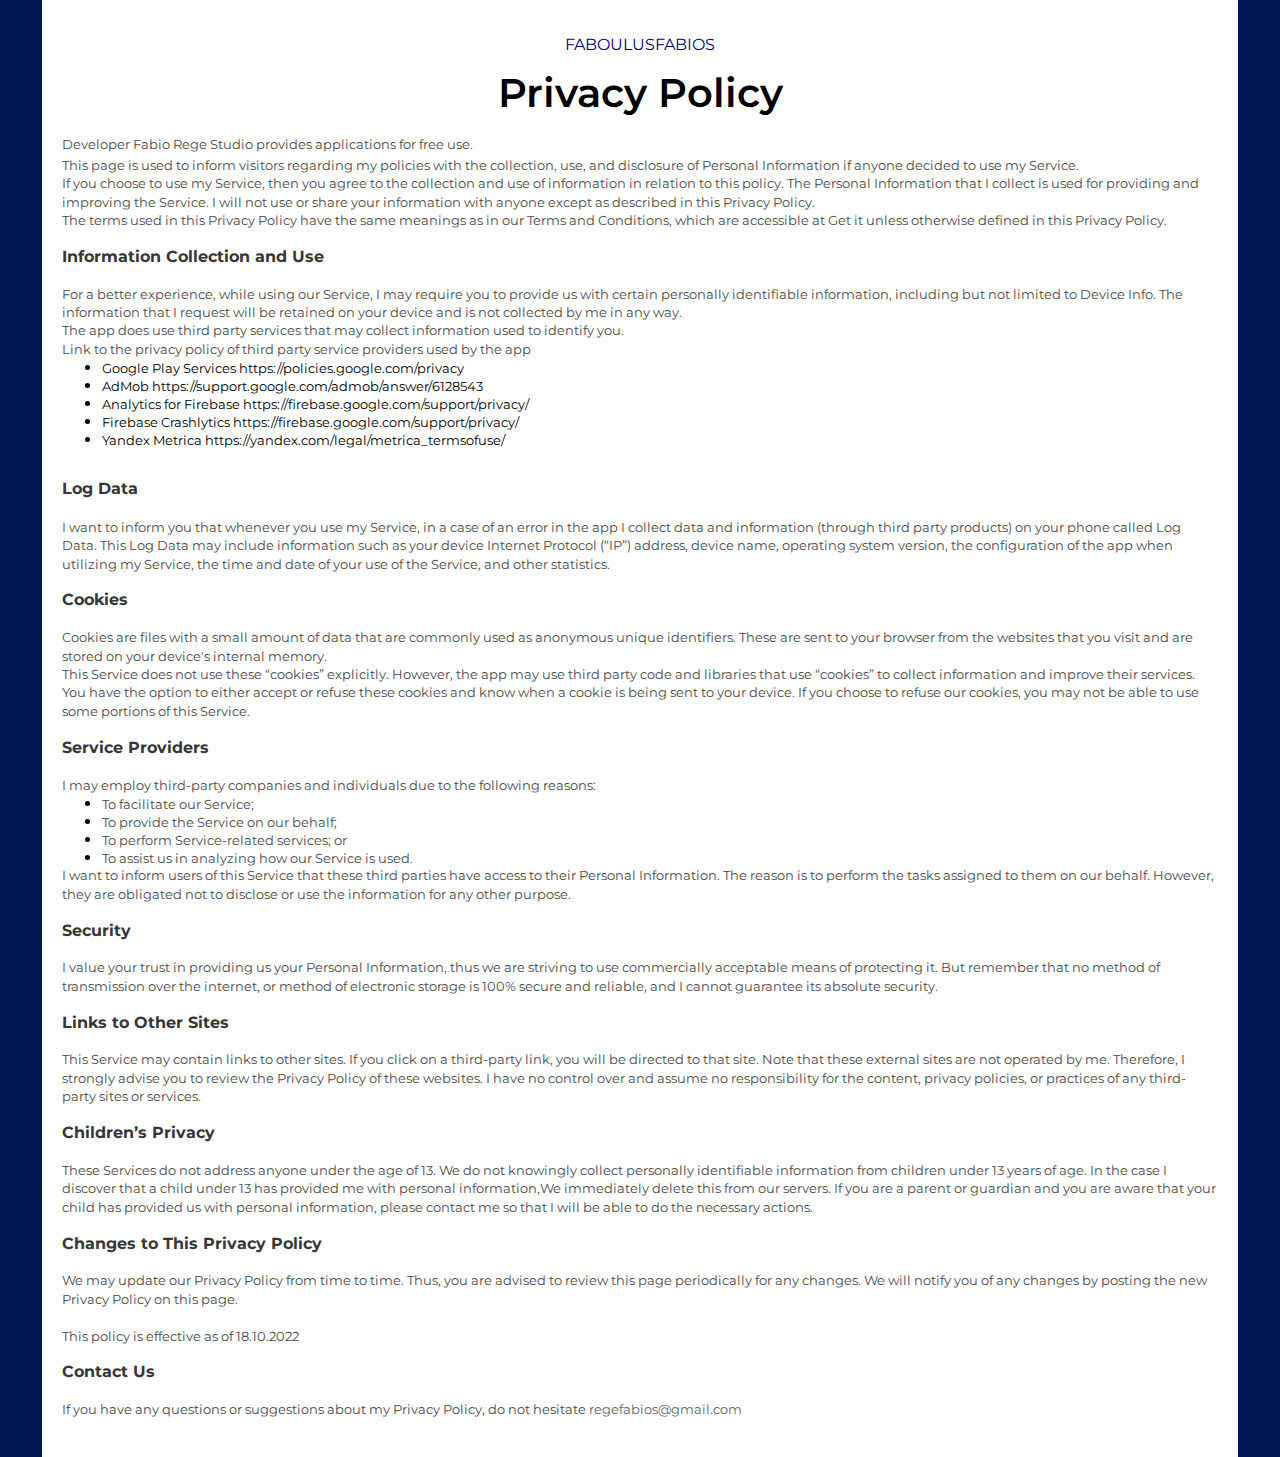
==== commit acc2e711: "Add files via upload" ====
--- a/privacy.html
+++ b/privacy.html
@@ -7,6 +7,7 @@
   <link rel="preconnect" href="https://fonts.googleapis.com">
   <link rel="preconnect" href="https://fonts.gstatic.com" crossorigin>
   <link href="https://fonts.googleapis.com/css2?family=Montserrat:wght@100;300;400;500;600;700;800&display=swap" rel="stylesheet">
+    <link rel="icon" href="./assets/favicon.png" type="image/x-icon">
   <meta name="viewport" content="width=device-width, initial-scale=1.0">
   <style type="text/css">
     @page { size: 8.27in 11.69in; margin: 1in }
@@ -246,18 +247,3 @@
 </div>
 </body>
 </html>
-Footer
-© 2023 GitHub, Inc.
-Footer navigation
-Terms
-Privacy
-Security
-Status
-Docs
-Contact GitHub
-Pricing
-API
-Training
-Blog
-About
-faboulusfabios/privacy.html at main · vcherepanov0/faboulusfabios